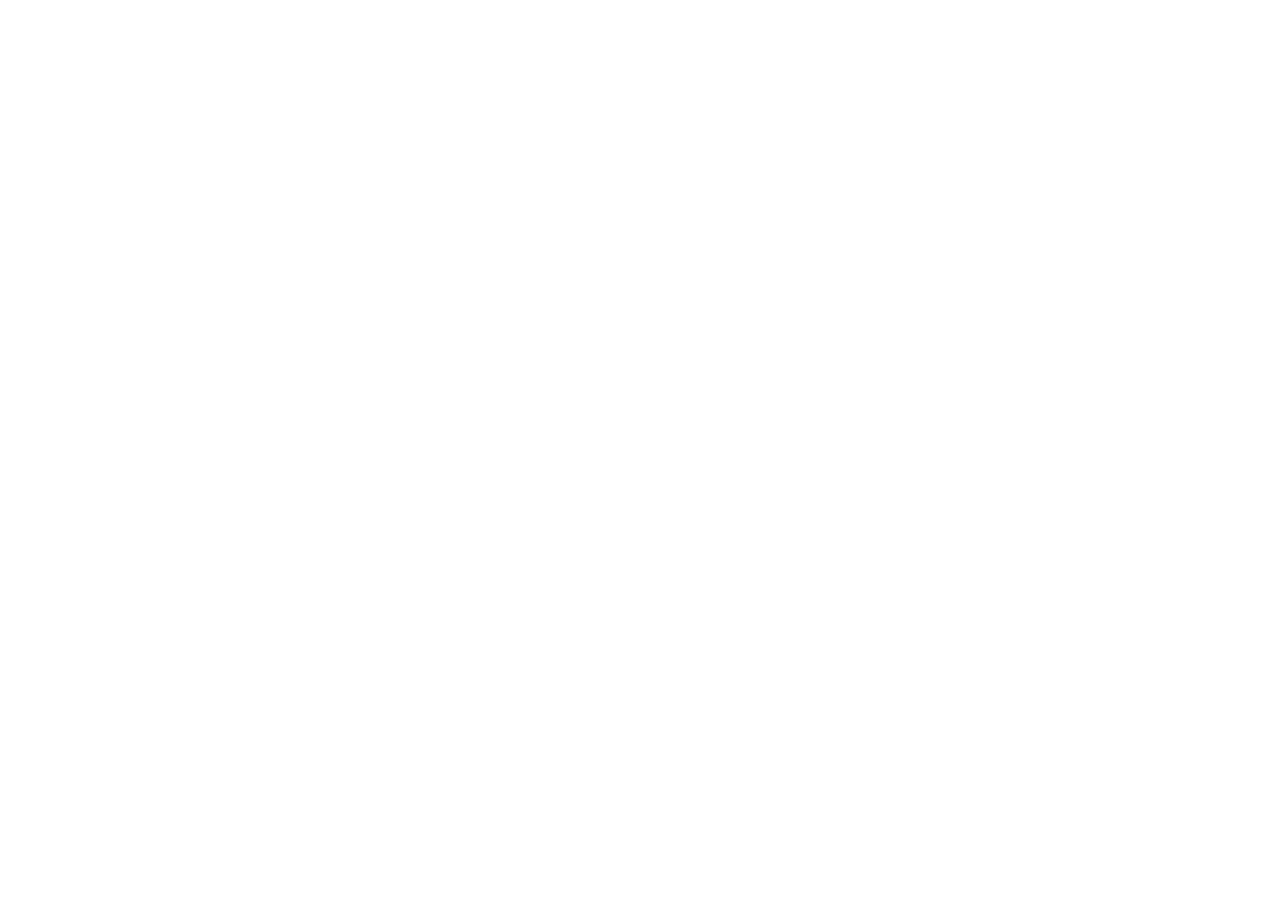
==== Steak.html @ 191e7601 "added steak.html" ====
<!DOCTYPE html>
<html lang="en">
<head>
    <meta charset="UTF-8">
    <meta name="viewport" content="width=device-width, initial-scale=1.0">
    <title>Steak</title>
</head>
<body>
    
</body>
</html>
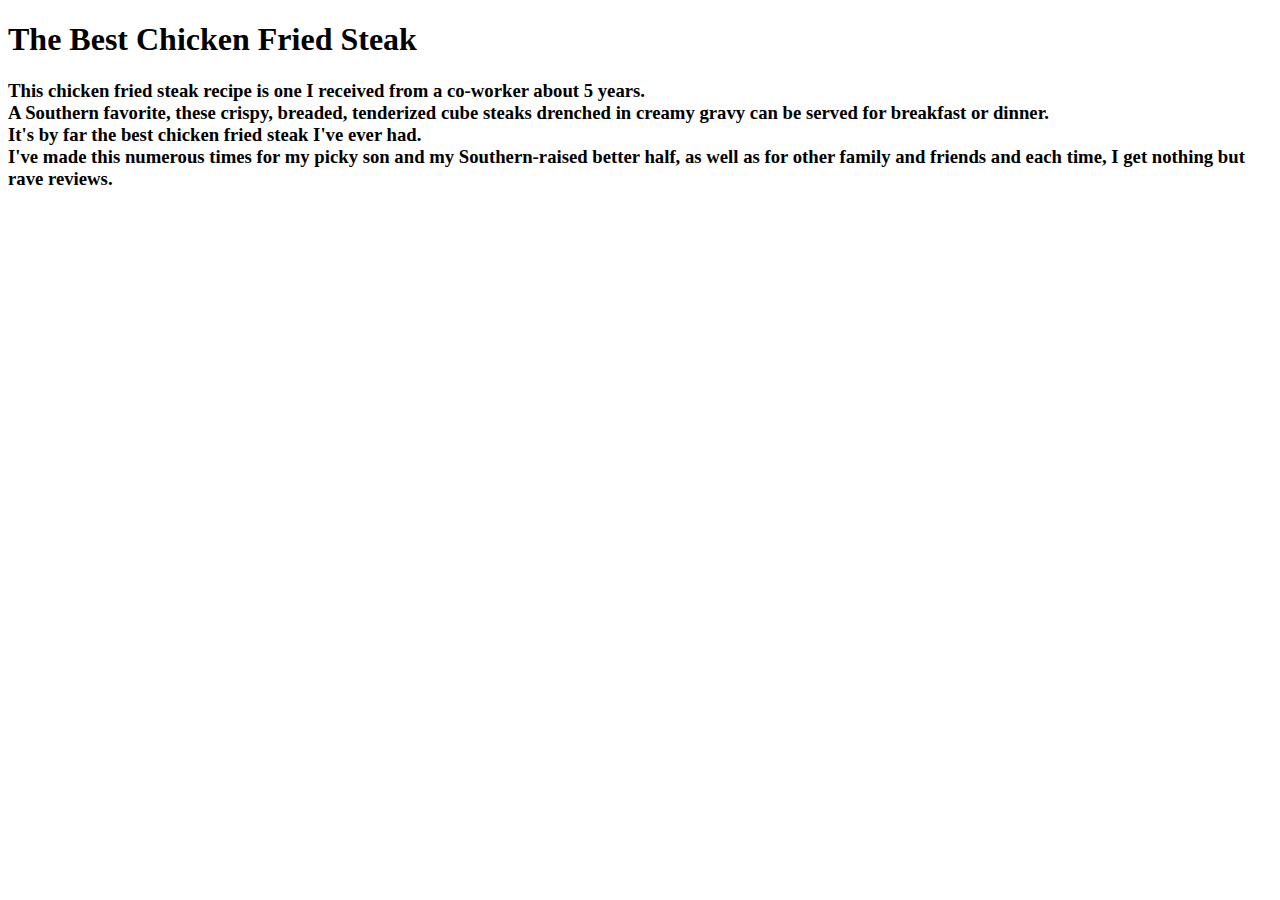
==== commit f7f95b7d: "." ====
--- a/Steak.html
+++ b/Steak.html
@@ -6,6 +6,9 @@
     <title>Steak</title>
 </head>
 <body>
+
+    <h1>The Best Chicken Fried Steak</h1>
+    <h3>This chicken fried steak recipe is one I received from a co-worker about 5 years. <br> A Southern favorite, these crispy, breaded, tenderized cube steaks drenched in creamy gravy can be served for breakfast or dinner. <br> It's by far the best chicken fried steak I've ever had. <br> I've made this numerous times for my picky son and my Southern-raised better half, as well as for other family and friends and each time, I get nothing but rave reviews.</h3>
     
 </body>
 </html>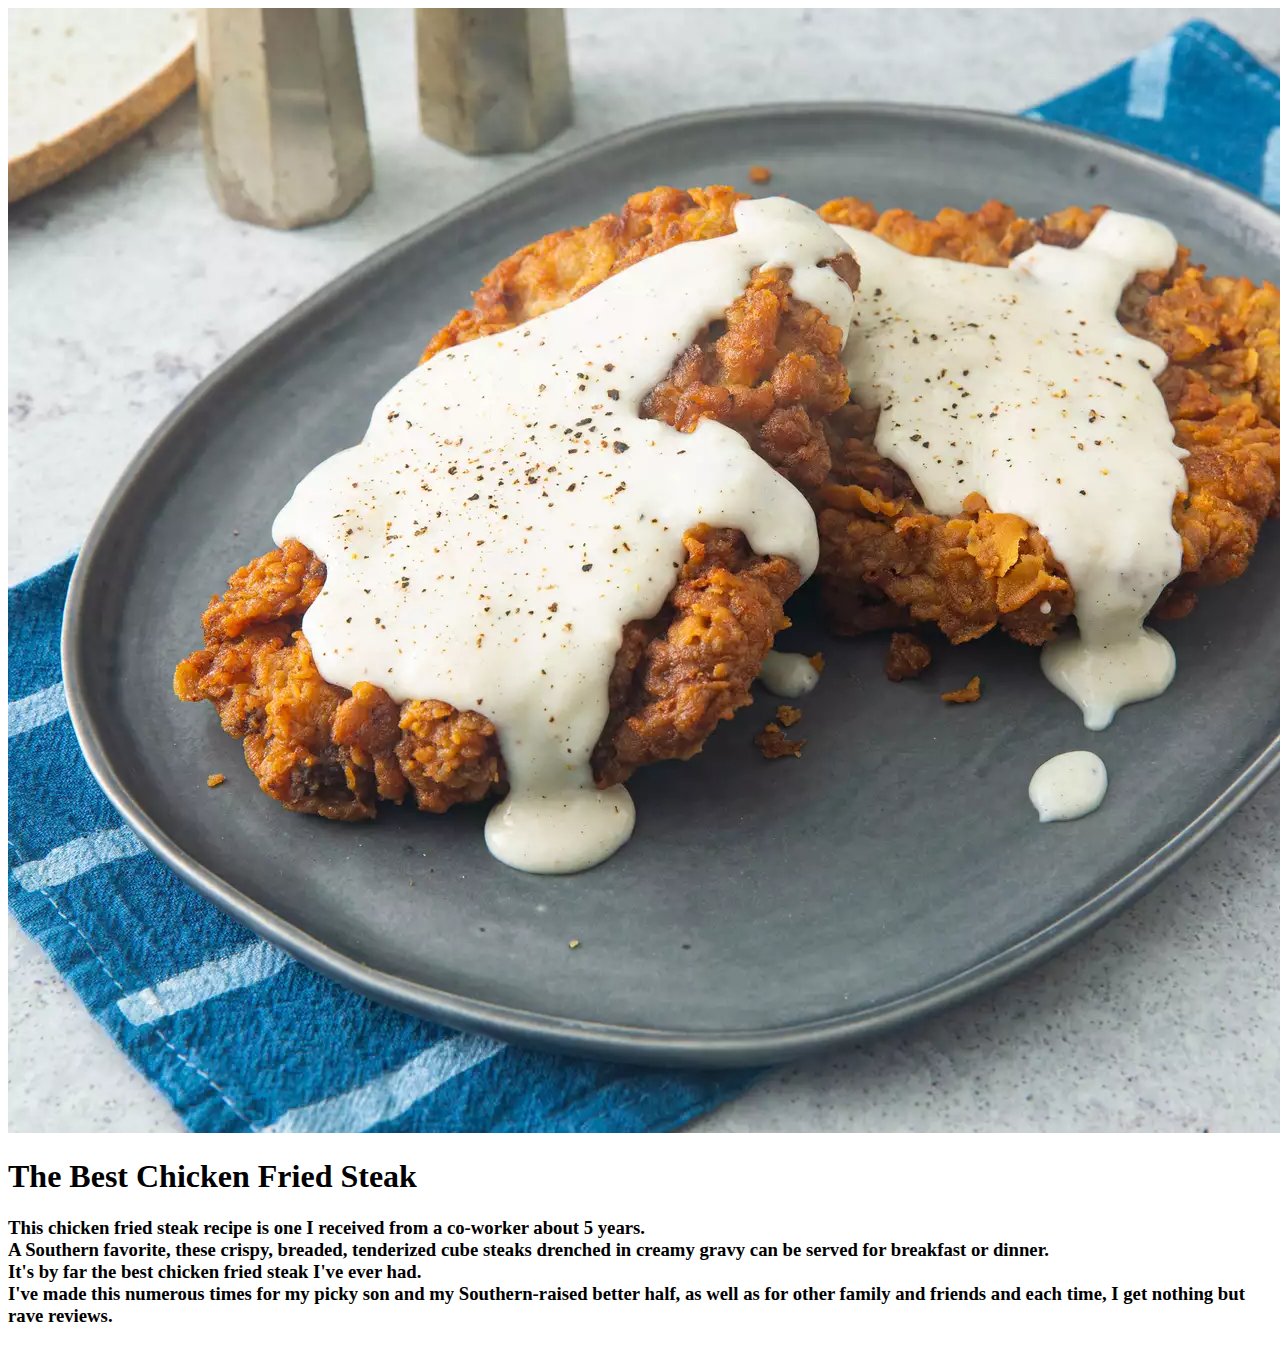
==== commit 7b826adc: "updated" ====
--- a/Steak.html
+++ b/Steak.html
@@ -3,9 +3,11 @@
 <head>
     <meta charset="UTF-8">
     <meta name="viewport" content="width=device-width, initial-scale=1.0">
-    <title>Steak</title>
+    <title>Chicken Steak</title>
 </head>
 <body>
+
+    <img src="./assets/Chicken.webp" alt="Chicken steak">
 
     <h1>The Best Chicken Fried Steak</h1>
     <h3>This chicken fried steak recipe is one I received from a co-worker about 5 years. <br> A Southern favorite, these crispy, breaded, tenderized cube steaks drenched in creamy gravy can be served for breakfast or dinner. <br> It's by far the best chicken fried steak I've ever had. <br> I've made this numerous times for my picky son and my Southern-raised better half, as well as for other family and friends and each time, I get nothing but rave reviews.</h3>
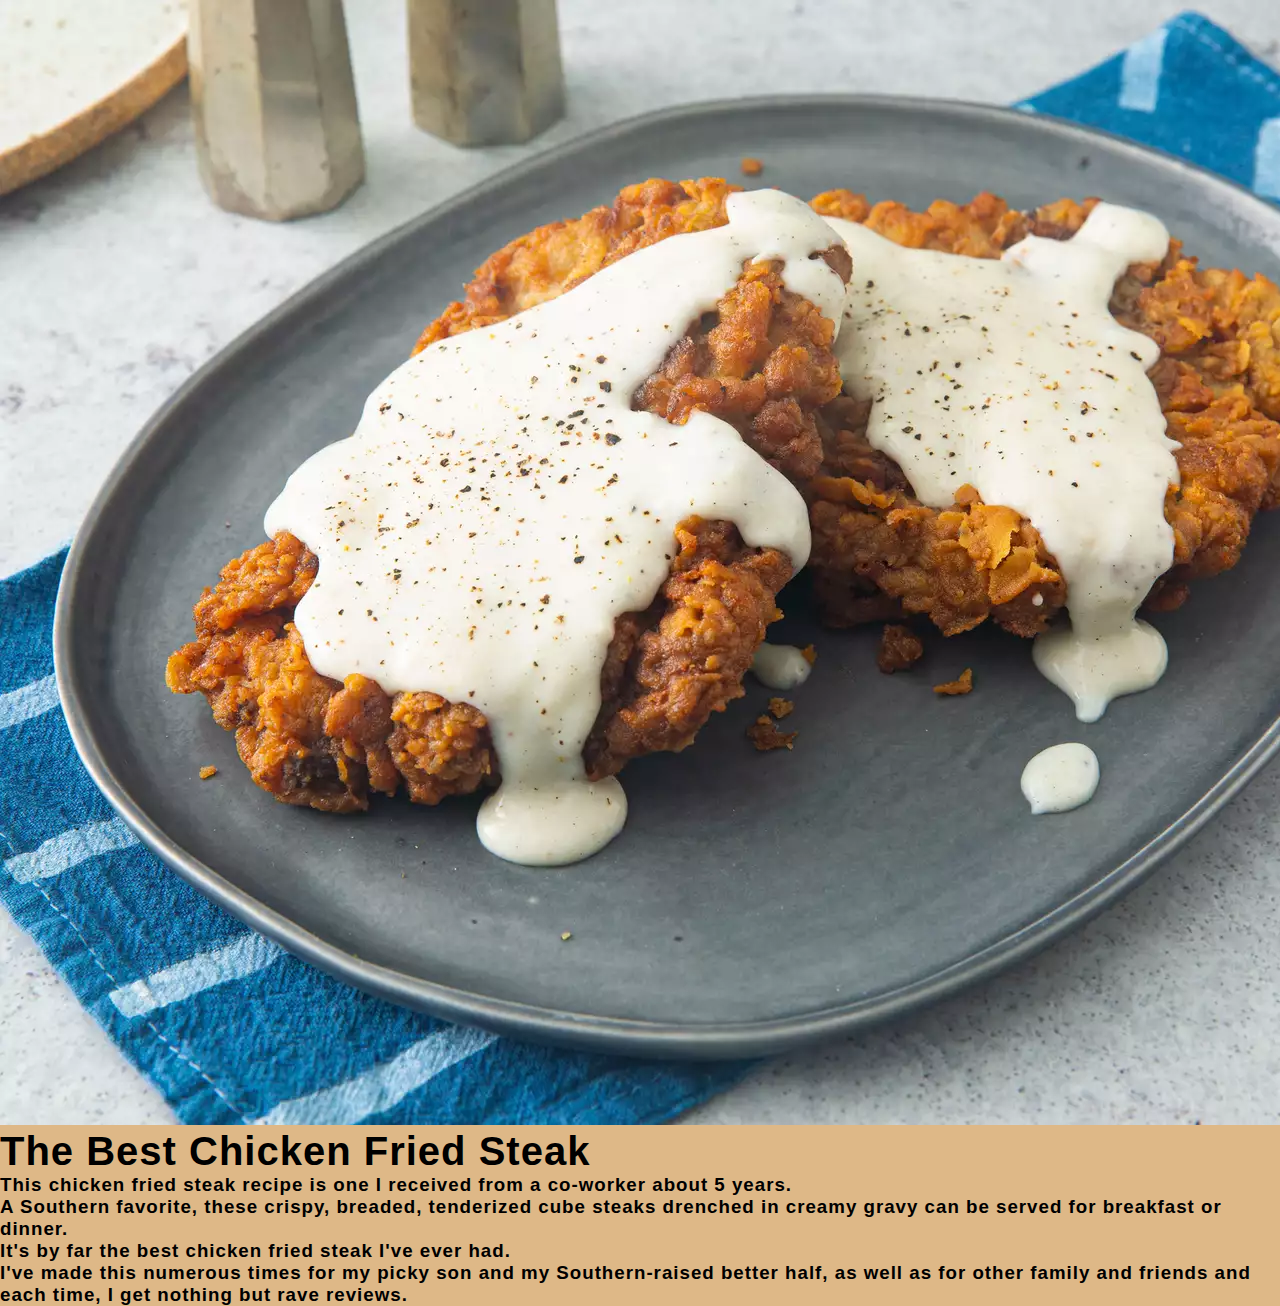
==== commit 700dff97: "." ====
--- a/Steak.html
+++ b/Steak.html
@@ -3,6 +3,7 @@
 <head>
     <meta charset="UTF-8">
     <meta name="viewport" content="width=device-width, initial-scale=1.0">
+    <link rel="stylesheet" href="style.css">
     <title>Chicken Steak</title>
 </head>
 <body>
--- a/style.css
+++ b/style.css
@@ -0,0 +1,21 @@
+* {
+  margin: 0;
+  letter-spacing: 1px;
+}
+
+body {
+  background-color: burlywood;
+  font-family: "Gill Sans", "Gill Sans MT", Calibri, "Trebuchet MS", sans-serif;
+}
+
+h1 {
+  font-size: 40px;
+}
+
+#ingredients {
+  font-size: 25px;
+}
+
+li {
+  margin: 10px 0px 10px 0px;
+}
